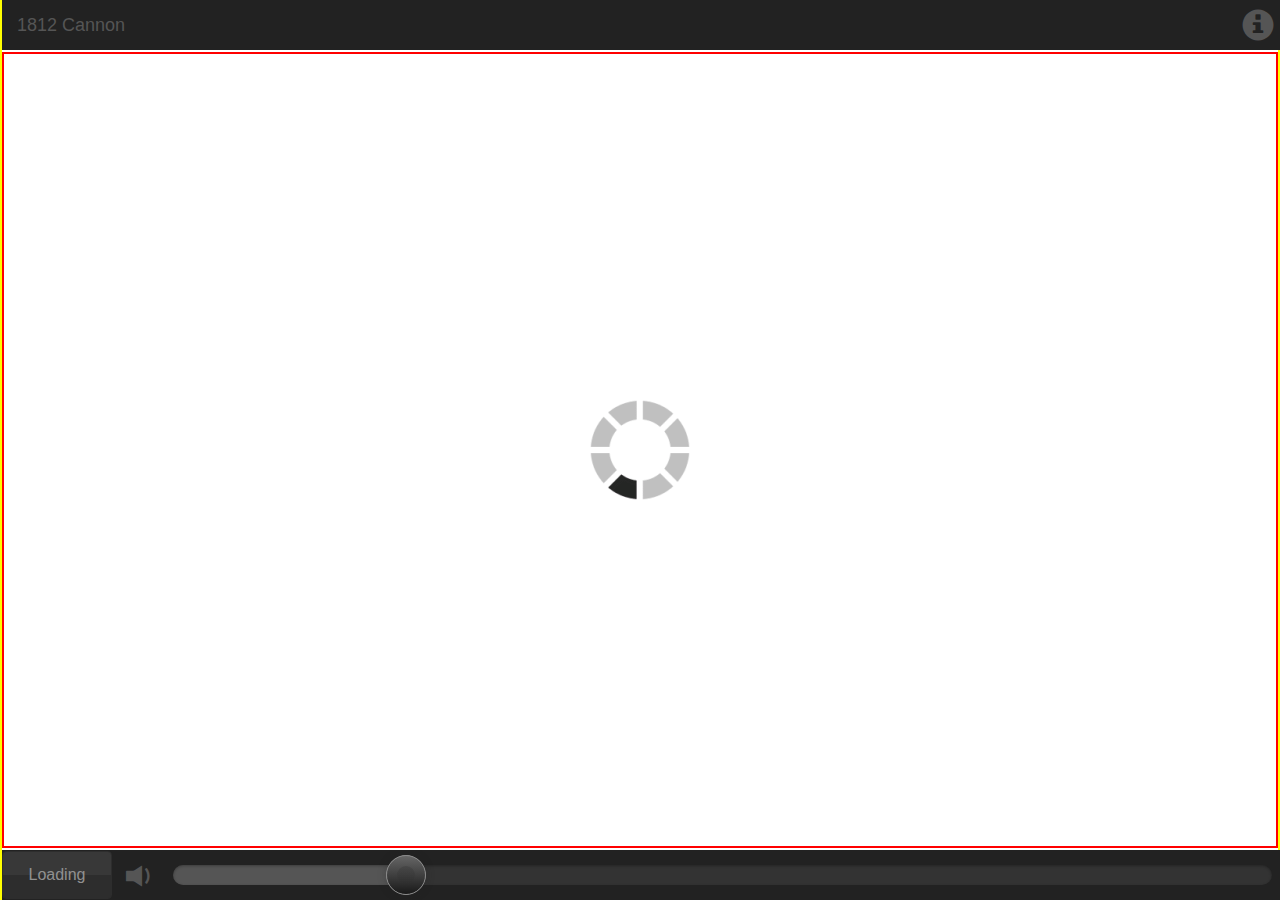
==== index_exp.html @ e212e679 "Add files via upload" ====
<!DOCTYPE html>
<html lang="en">
<head>
  <title>1813 Cannon</title>
  <meta charset="utf-8">
  <meta name="viewport" content="width=device-width, height=device-height, initial-scale=1">
  <link rel="stylesheet" href="css/bootstrap.min.css">
  <link rel="stylesheet" href="css/bootstrap-slider.min.css">
  <!--<link rel="stylesheet" href="css/transparent-button.css">-->
  <link rel="stylesheet" href="css/rangeslider.css">
  <script src="js/jquery.min.js"></script>
  <script src="js/bootstrap.min.js"></script>
  <script src="js/bootstrap-slider.min.js"></script>
  <script src="js/cannon-scripts.js"></script>
  <script src="js/cannon-hooks.js"></script>
  <script src="js/jquery.cookie.js"></script>
  <script src="js/rangeslider.min.js"></script>
  <script src="js/full-screen.min.js"></script>
  <style>
    /* Remove the navbar's default margin-bottom and rounded borders */
    .navbar {
      margin-bottom: 0;
      border-radius: 0;
    }

    /* Set black background color, white text and some padding */
    footer {
      background-color: #555;
      color: white;
      padding: 15px;
    }

    #button-mute-1 {
      color: gray;
    }

    .button-group-1 {
      font-size: 72px;
      vertical-align: middle;
    }

    #button-fire-1-outer {
      font-size: 48px;
    }

    .well-invisible {
      margin: 10px;
    }

    .footer {
      bottom: 100vh;
    }

    #content-1 {
      height: 100vh;
      height: calc(100vh - 100px);
    }

    #content-2 {
      height: 50px;
      background-color: rgb(34, 34, 34);
      color: white;
    }

    #content-2-1 {
      height: 50px;
      color: #555;
    }

    a.navbar-brand {
      color: #555;
    }

    #content-3 {

    }

    #content-4 {
      margin-top: 50px;
      background-color: rgb(34, 34, 34);
      color: white;
    }

    .container {
      width: 100vw;
    }

    #slider-volume .slider-selection {
    	background: #BABABA;
    }

    .col {
      margin-right: 0px;
    }

    .container-fluid {
      margin-right: 0px;
    }

    html {
      height: 100%;
      height: 100vh;
      /*overflow: hidden;*/
    }

    body {
      padding-top: 50px;
      padding-bottom: 50px;
      height:100%;
      border: 2px solid yellow;
      overflow: auto;
    }

    .toolbar {
      background-color: rgb(34, 34, 34);
      color: #555;
    }

    .toolbar-top {
      top: 0px;
      width: 100%;
      z-index: 500;
    }

    .toolbar-bottom {
      bottom: 0px;
      width: 100%;
      height: 50px;
      z-index: 500;
    }

    .content-pane {
      padding: 0px;
      border: 2px solid red;
      height: 100%;
      /*height: -webkit-calc(100vh - 150px);
      height: -moz-calc(100vh - 150px);
      height: calc(100vh - 150px);*/
      width: 100%;
    }

    .vertical-center {

      position: relative;
      border: 0px solid blue;

			top: 50%;
			-webkit-transform: translateY(-50%);
      -moz-transform: translateY(-50%);
			transform: translateY(-50%);*/

    }

    #button-fire {
      position: static;
      display: none;
    }

    #ajax-loader {
      position: static;
      height: 100px;
      width: 100px;
    }

    #slider-volume {
      display: inline;
      width: 100%;
    }

    #toolbar-bottom-left {
      float: left;
      width: auto;
      height: 100%;
    }

    #toolbar-bottom-left-inner {
      display: inherit;
      width: 100%;
      height: 100%;
      border: 0px solid yellow;
    }

    #span-main-settings {
      padding-top: 8px;
      padding-right: 8px;
    }

    #span-main-status {
      border-color: #333333;
      margin-left: 0px;
      margin-top: 1px;
      padding: 0px;
      width: 110px;
      height: 48px;
    }

    #icon-main-status {
      color: rgb(85, 85, 85);
      display: initial;
      position: inherit;
      left: 2px;
      font-size: 32px;
      color: red;
      float: left;
    }

    #text-main-status {
      font-size: 16px;
      color: rgb(85, 85, 85);
      display: inherit;
      position: relative;
    }

    #span-main-volume {
      width: auto;
      overflow: hidden;
      padding-left: 10px;
      padding-right: 10px;
    }

    #div-slider-volume {
      width: 100%;
      height: 50px;
      /*border: 2px solid yellow;*/
      padding-top: 12px;
      margin-top: 3px;
    }

    #div-slider-volume-inner {
      width: 100%;
      height: 100%;
      visibility: hidden; /* hide the input, so it won't be visible during loading */
      /*border: 2px solid purple;*/
    }

    .rangeslider--horizontal {
      background-color: #333;
    }

    .rangeslider__fill {
      background-color: #555;
    }

    .rangeslider__handle {
      border: 1px solid #888888;
      background-image: -webkit-linear-gradient(rgba(85, 85, 85, .9), rgba(0, 0, 0, .9));
      background-image: linear-gradient(rgba(85, 85, 85, .9), rgba(0, 0, 0, .9));
      -moz-box-shadow: 0 0 8px rgba(34, 34, 34, 0.3);
      -webkit-box-shadow: 0 0 8px rgba(0, 0, 0, 0.3);
      box-shadow: 0 0 8px rgba(34, 34, 34, 0.3);
    }

    .rangeslider--active .rangeslider__handle {
      border: 1px solid #888888;
      background-image: -webkit-linear-gradient(rgba(85, 85, 85, .9), rgba(0, 0, 0, .9));
      background-image: linear-gradient(rgba(85, 85, 85, .9), rgba(0, 0, 0, .9));
      -moz-box-shadow: 0 0 8px rgba(34, 34, 34, 0.3);
      -webkit-box-shadow: 0 0 8px rgba(0, 0, 0, 0.3);
      box-shadow: 0 0 8px rgba(34, 34, 34, 0.3);
    }

    .btn-transparent.gradient {
        background: -moz-linear-gradient(top,  #222222 50%, #111111 50%); /* FF3.6+ */
        background: -webkit-gradient(linear, left top, left bottom, color-stop(50%,#222222), color-stop(50%,#111111)); /* Chrome,Safari4+ */
        background: -webkit-linear-gradient(top, #222222 50%,#111111 50%); /* Chrome10+,Safari5.1+ */
        background: -o-linear-gradient(top,  #222222 50%,#111111 50%); /* Opera 11.10+ */
        background: -ms-linear-gradient(top,  #222222 50%,#111111 50%); /* IE10+ */
        background: linear-gradient(to bottom,  #222222 50%,#111111 50%); /* W3C */
        filter: progid:DXImageTransform.Microsoft.gradient( startColorstr='#222222', endColorstr='#111111',GradientType=0 ); /* IE6-9 */
    }
    .btn-transparent.gradient:hover, .btn-transparent.gradient:focus, .btn-transparent.gradient:active, .btn-transparent.gradient.active, .open > .dropdown-toggle.btn-transparent {
        background: -moz-linear-gradient(top,  #222222 50%, #111111 50%); /* FF3.6+ */
        background: -webkit-gradient(linear, left top, left bottom, color-stop(50%,#222222), color-stop(50%,#111111)); /* Chrome,Safari4+ */
        background: -webkit-linear-gradient(top, #222222 50%,#111111 50%); /* Chrome10+,Safari5.1+ */
        background: -o-linear-gradient(top,  #222222 50%,#111111 50%); /* Opera 11.10+ */
        background: -ms-linear-gradient(top,  #222222 50%,#111111 50%); /* IE10+ */
        background: linear-gradient(to bottom,  #222222 50%,#111111 50%); /* W3C */
        filter: progid:DXImageTransform.Microsoft.gradient( startColorstr='#222222', endColorstr='#111111',GradientType=0 ); /* IE6-9 */
    }
    .btn-transparent.gradient:active, .btn-transparent.gradient.active {
        background: -moz-linear-gradient(top,  #267c99 50%, #007299 50%); /* FF3.6+ */
        background: -webkit-gradient(linear, left top, left bottom, color-stop(50%,#267c99), color-stop(50%,#007299)); /* Chrome,Safari4+ */
        background: -webkit-linear-gradient(top,  #267c99 50%,#007299 50%); /* Chrome10+,Safari5.1+ */
        background: -o-linear-gradient(top,  #267c99 50%,#007299 50%); /* Opera 11.10+ */
        background: -ms-linear-gradient(top,  #267c99 50%,#007299 50%); /* IE10+ */
        background: linear-gradient(to bottom,  #267c99 50%,#007299 50%); /* W3C */
        filter: progid:DXImageTransform.Microsoft.gradient( startColorstr='#267c99', endColorstr='#007299',GradientType=0 ); /* IE6-9 */
    }
    .btn-transparent.gradient.disabled {
        background: -moz-linear-gradient(top,  #444444 50%, #333333 50%); /* FF3.6+ */
        background: -webkit-gradient(linear, left top, left bottom, color-stop(50%,#444444), color-stop(50%,#333333)); /* Chrome,Safari4+ */
        background: -webkit-linear-gradient(top,  #444444 50%,#333333 50%); /* Chrome10+,Safari5.1+ */
        background: -o-linear-gradient(top,  #444444 50%,#333333 50%); /* Opera 11.10+ */
        background: -ms-linear-gradient(top,  #444444 50%,#333333 50%); /* IE10+ */
        background: linear-gradient(to bottom,  #444444 50%,#333333 50%); /* W3C */
        filter: progid:DXImageTransform.Microsoft.gradient( startColorstr='#444444', endColorstr='#333333',GradientType=0 ); /* IE6-9 */
    }

  </style>

  <script>
    $(function() {

      // try to initialize a slider
      console.log("trying to initialize slider")

      $("#div-slider-volume-inner").rangeslider({
        polyfill: false,
        onSlide: volumeSliderCallbackOnSlide,
        onSlideEnd: volumeSliderCallbackOnSlideEnd
      });

      // debug info
      $("#debug-text").text(
        "html height: " + $("html").height() + " " +
        "content-pane height: " + $(".content-pane").height()
      )
    });
  </script>
</head>
<body>

<div id="content-0" class="affix toolbar toolbar-top">
  <div class="row">
    <div class="col-xs-8 text-left">
      <a id="main-anchor">
        <a class="navbar-brand" href="#">1812 Cannon</a>
      </a>
    </div>
    <div class="col-xs-4 text-right">
      <a href="#settings-anchor">
        <span id="span-main-settings" class="glyphicon glyphicon-info-sign" data-toggle="modal" data-target="#modal-info" style="vertical-align: middle; font-size: 32px; color: #555;"></span>
      </a>
    </div>
  </div>
</div>

<div id="content-0-1" class="affix toolbar toolbar-bottom">
  <div class="row">
    <div class="col-xs-12 text-left">
      <span id="toolbar-bottom-left">

          <span id="span-main-status" class="btn btn-default gradient btn-transparent">
              <span id="toolbar-bottom-left-inner">
                <span class="vertical-center" style="display: inherit; height: 100%; width: 100%;">
                  <span id="icon-main-status" class="glyphicon glyphicon-flash vertical-center"></span>
                  <span id="text-main-status" class="vertical-center" style="font-size: 16px; color: #555;">Active</span>
                </span>
              </span>
          </span>

          <span class="" style="border-color: #333333; margin-left: 5px; padding-left: 5px; padding-right: 5px;">
            <span id="icon-main-volume" class="glyphicon glyphicon-volume-off" style="vertical-align: middle; font-size: 32px; color: #555;"></span>
            <span style="font-size: 16px; color: #555;"></span>
          </span>

      </span>


      <div id="span-main-volume">
        <div id="div-slider-volume">
          <input id="div-slider-volume-inner"
              type="range"
              min="0"
              max="100"
          />
        </div>
      </div>

    </div>
  </div>
</div>

<!--  -->

<div class="content-pane">
    <div class="vertical-center text-center"><button id="button-fire" type="button" class="btn btn-danger" style="font-size: 48px;"><span class="glyphicon glyphicon-certificate button-group-1"></span><span> Fire!</span></button></div>
    <div class="vertical-center text-center"><img id="ajax-loader" alt="Loading..." src="img/ajax-loader-large.gif" /></div>
</div>

<!-- Modal -->
<div class="modal fade" id="modal-info" role="dialog">
  <div class="modal-dialog modal-lg">
    <div class="modal-content">
      <div class="modal-header">
        <button type="button" class="close" data-dismiss="modal">&times;</button>
        <h4 class="modal-title">1812 Cannon</h4>
      </div>
      <div class="modal-body">
        <p id="debug-text"></p>
        <p>Web application for use in the live performance of Tchaikovsky's <i>1812 Overture</i>.</p>
      </div>
      <div class="modal-footer">
        <button type="button" class="btn btn-default" data-dismiss="modal">Close</button>
      </div>
    </div>
  </div>
</div>

</body>
</html>
---- css/transparent-button.css ----
.btn-default.btn-inverse {
  color: #fff;
  background-color: #333;
  border-color: #fff;
}
.btn-default.btn-inverse:focus, .btn-default.btn-inverse.focus {
  color: #fff;
  background-color: #1a1a1a;
  border-color: #bfbfbf;
}
.btn-default.btn-inverse:hover {
  color: #fff;
  background-color: #1a1a1a;
  border-color: #e0e0e0;
}
.btn-default.btn-inverse:active, .btn-default.btn-inverse.active, .open > .btn-default.btn-inverse.dropdown-toggle {
  color: #fff;
  background-color: #1a1a1a;
  border-color: #e0e0e0;
}
.btn-default.btn-inverse:active:hover, .btn-default.btn-inverse:active:focus, .btn-default.btn-inverse:active.focus, .btn-default.btn-inverse.active:hover, .btn-default.btn-inverse.active:focus, .btn-default.btn-inverse.active.focus, .open > .btn-default.btn-inverse.dropdown-toggle:hover, .open > .btn-default.btn-inverse.dropdown-toggle:focus, .open > .btn-default.btn-inverse.dropdown-toggle.focus {
  color: #fff;
  background-color: #080808;
  border-color: #bfbfbf;
}
.btn-default.btn-inverse:active, .btn-default.btn-inverse.active, .open > .btn-default.btn-inverse.dropdown-toggle {
  background-image: none;
}
.btn-default.btn-inverse.disabled:hover, .btn-default.btn-inverse.disabled:focus, .btn-default.btn-inverse.disabled.focus, .btn-default.btn-inverse[disabled]:hover, .btn-default.btn-inverse[disabled]:focus, .btn-default.btn-inverse[disabled].focus, fieldset[disabled] .btn-default.btn-inverse:hover, fieldset[disabled] .btn-default.btn-inverse:focus, fieldset[disabled] .btn-default.btn-inverse.focus {
  background-color: #333;
  border-color: #fff;
}
.btn-default.btn-inverse .badge {
  color: #333;
  background-color: #fff;
}
.btn-default.btn-inverse:hover {
  color: #333;
  background-color: #fff;
  border-color: #ccc;
}
.btn-default.btn-inverse:hover:focus, .btn-default.btn-inverse:hover.focus {
  color: #333;
  background-color: #e6e6e6;
  border-color: #8c8c8c;
}
.btn-default.btn-inverse:hover:hover {
  color: #333;
  background-color: #e6e6e6;
  border-color: #adadad;
}
.btn-default.btn-inverse:hover:active, .btn-default.btn-inverse:hover.active, .open > .btn-default.btn-inverse:hover.dropdown-toggle {
  color: #333;
  background-color: #e6e6e6;
  border-color: #adadad;
}
.btn-default.btn-inverse:hover:active:hover, .btn-default.btn-inverse:hover:active:focus, .btn-default.btn-inverse:hover:active.focus, .btn-default.btn-inverse:hover.active:hover, .btn-default.btn-inverse:hover.active:focus, .btn-default.btn-inverse:hover.active.focus, .open > .btn-default.btn-inverse:hover.dropdown-toggle:hover, .open > .btn-default.btn-inverse:hover.dropdown-toggle:focus, .open > .btn-default.btn-inverse:hover.dropdown-toggle.focus {
  color: #333;
  background-color: #d4d4d4;
  border-color: #8c8c8c;
}
.btn-default.btn-inverse:hover:active, .btn-default.btn-inverse:hover.active, .open > .btn-default.btn-inverse:hover.dropdown-toggle {
  background-image: none;
}
.btn-default.btn-inverse:hover.disabled:hover, .btn-default.btn-inverse:hover.disabled:focus, .btn-default.btn-inverse:hover.disabled.focus, .btn-default.btn-inverse:hover[disabled]:hover, .btn-default.btn-inverse:hover[disabled]:focus, .btn-default.btn-inverse:hover[disabled].focus, fieldset[disabled] .btn-default.btn-inverse:hover:hover, fieldset[disabled] .btn-default.btn-inverse:hover:focus, fieldset[disabled] .btn-default.btn-inverse:hover.focus {
  background-color: #fff;
  border-color: #ccc;
}
.btn-default.btn-inverse:hover .badge {
  color: #fff;
  background-color: #333;
}
.btn-default.btn-transparent {
  color: #fff;
  background-color: transparent;
  border-color: #fff;
}
.btn-default.btn-transparent:focus, .btn-default.btn-transparent.focus {
  color: #fff;
  background-color: transparent;
  border-color: #bfbfbf;
}
.btn-default.btn-transparent:hover {
  color: #fff;
  background-color: transparent;
  border-color: #e0e0e0;
}
.btn-default.btn-transparent:active, .btn-default.btn-transparent.active, .open > .btn-default.btn-transparent.dropdown-toggle {
  color: #fff;
  background-color: transparent;
  border-color: #e0e0e0;
}
.btn-default.btn-transparent:active:hover, .btn-default.btn-transparent:active:focus, .btn-default.btn-transparent:active.focus, .btn-default.btn-transparent.active:hover, .btn-default.btn-transparent.active:focus, .btn-default.btn-transparent.active.focus, .open > .btn-default.btn-transparent.dropdown-toggle:hover, .open > .btn-default.btn-transparent.dropdown-toggle:focus, .open > .btn-default.btn-transparent.dropdown-toggle.focus {
  color: #fff;
  background-color: transparent;
  border-color: #bfbfbf;
}
.btn-default.btn-transparent:active, .btn-default.btn-transparent.active, .open > .btn-default.btn-transparent.dropdown-toggle {
  background-image: none;
}
.btn-default.btn-transparent.disabled:hover, .btn-default.btn-transparent.disabled:focus, .btn-default.btn-transparent.disabled.focus, .btn-default.btn-transparent[disabled]:hover, .btn-default.btn-transparent[disabled]:focus, .btn-default.btn-transparent[disabled].focus, fieldset[disabled] .btn-default.btn-transparent:hover, fieldset[disabled] .btn-default.btn-transparent:focus, fieldset[disabled] .btn-default.btn-transparent.focus {
  background-color: transparent;
  border-color: #fff;
}
.btn-default.btn-transparent .badge {
  color: transparent;
  background-color: #fff;
}
.btn-default.btn-transparent:hover {
  color: #fff;
  background-color: #bfbfbf;
  border-color: #fff;
}
.btn-default.btn-transparent:hover:focus, .btn-default.btn-transparent:hover.focus {
  color: #fff;
  background-color: #a6a6a6;
  border-color: #bfbfbf;
}
.btn-default.btn-transparent:hover:hover {
  color: #fff;
  background-color: #a6a6a6;
  border-color: #e0e0e0;
}
.btn-default.btn-transparent:hover:active, .btn-default.btn-transparent:hover.active, .open > .btn-default.btn-transparent:hover.dropdown-toggle {
  color: #fff;
  background-color: #a6a6a6;
  border-color: #e0e0e0;
}
.btn-default.btn-transparent:hover:active:hover, .btn-default.btn-transparent:hover:active:focus, .btn-default.btn-transparent:hover:active.focus, .btn-default.btn-transparent:hover.active:hover, .btn-default.btn-transparent:hover.active:focus, .btn-default.btn-transparent:hover.active.focus, .open > .btn-default.btn-transparent:hover.dropdown-toggle:hover, .open > .btn-default.btn-transparent:hover.dropdown-toggle:focus, .open > .btn-default.btn-transparent:hover.dropdown-toggle.focus {
  color: #fff;
  background-color: #949494;
  border-color: #bfbfbf;
}
.btn-default.btn-transparent:hover:active, .btn-default.btn-transparent:hover.active, .open > .btn-default.btn-transparent:hover.dropdown-toggle {
  background-image: none;
}
.btn-default.btn-transparent:hover.disabled:hover, .btn-default.btn-transparent:hover.disabled:focus, .btn-default.btn-transparent:hover.disabled.focus, .btn-default.btn-transparent:hover[disabled]:hover, .btn-default.btn-transparent:hover[disabled]:focus, .btn-default.btn-transparent:hover[disabled].focus, fieldset[disabled] .btn-default.btn-transparent:hover:hover, fieldset[disabled] .btn-default.btn-transparent:hover:focus, fieldset[disabled] .btn-default.btn-transparent:hover.focus {
  background-color: #bfbfbf;
  border-color: #fff;
}
.btn-default.btn-transparent:hover .badge {
  color: #bfbfbf;
  background-color: #fff;
}

.btn-primary.btn-inverse {
  color: #337ab7;
  background-color: #fff;
  border-color: #337ab7;
}
.btn-primary.btn-inverse:focus, .btn-primary.btn-inverse.focus {
  color: #337ab7;
  background-color: #e6e6e6;
  border-color: #183854;
}
.btn-primary.btn-inverse:hover {
  color: #337ab7;
  background-color: #e6e6e6;
  border-color: #265a88;
}
.btn-primary.btn-inverse:active, .btn-primary.btn-inverse.active, .open > .btn-primary.btn-inverse.dropdown-toggle {
  color: #337ab7;
  background-color: #e6e6e6;
  border-color: #265a88;
}
.btn-primary.btn-inverse:active:hover, .btn-primary.btn-inverse:active:focus, .btn-primary.btn-inverse:active.focus, .btn-primary.btn-inverse.active:hover, .btn-primary.btn-inverse.active:focus, .btn-primary.btn-inverse.active.focus, .open > .btn-primary.btn-inverse.dropdown-toggle:hover, .open > .btn-primary.btn-inverse.dropdown-toggle:focus, .open > .btn-primary.btn-inverse.dropdown-toggle.focus {
  color: #337ab7;
  background-color: #d4d4d4;
  border-color: #183854;
}
.btn-primary.btn-inverse:active, .btn-primary.btn-inverse.active, .open > .btn-primary.btn-inverse.dropdown-toggle {
  background-image: none;
}
.btn-primary.btn-inverse.disabled:hover, .btn-primary.btn-inverse.disabled:focus, .btn-primary.btn-inverse.disabled.focus, .btn-primary.btn-inverse[disabled]:hover, .btn-primary.btn-inverse[disabled]:focus, .btn-primary.btn-inverse[disabled].focus, fieldset[disabled] .btn-primary.btn-inverse:hover, fieldset[disabled] .btn-primary.btn-inverse:focus, fieldset[disabled] .btn-primary.btn-inverse.focus {
  background-color: #fff;
  border-color: #337ab7;
}
.btn-primary.btn-inverse .badge {
  color: #fff;
  background-color: #337ab7;
}
.btn-primary.btn-inverse:hover {
  color: #fff;
  background-color: #337ab7;
  border-color: #2e6da4;
}
.btn-primary.btn-inverse:hover:focus, .btn-primary.btn-inverse:hover.focus {
  color: #fff;
  background-color: #286090;
  border-color: #122b40;
}
.btn-primary.btn-inverse:hover:hover {
  color: #fff;
  background-color: #286090;
  border-color: #204d74;
}
.btn-primary.btn-inverse:hover:active, .btn-primary.btn-inverse:hover.active, .open > .btn-primary.btn-inverse:hover.dropdown-toggle {
  color: #fff;
  background-color: #286090;
  border-color: #204d74;
}
.btn-primary.btn-inverse:hover:active:hover, .btn-primary.btn-inverse:hover:active:focus, .btn-primary.btn-inverse:hover:active.focus, .btn-primary.btn-inverse:hover.active:hover, .btn-primary.btn-inverse:hover.active:focus, .btn-primary.btn-inverse:hover.active.focus, .open > .btn-primary.btn-inverse:hover.dropdown-toggle:hover, .open > .btn-primary.btn-inverse:hover.dropdown-toggle:focus, .open > .btn-primary.btn-inverse:hover.dropdown-toggle.focus {
  color: #fff;
  background-color: #204d74;
  border-color: #122b40;
}
.btn-primary.btn-inverse:hover:active, .btn-primary.btn-inverse:hover.active, .open > .btn-primary.btn-inverse:hover.dropdown-toggle {
  background-image: none;
}
.btn-primary.btn-inverse:hover.disabled:hover, .btn-primary.btn-inverse:hover.disabled:focus, .btn-primary.btn-inverse:hover.disabled.focus, .btn-primary.btn-inverse:hover[disabled]:hover, .btn-primary.btn-inverse:hover[disabled]:focus, .btn-primary.btn-inverse:hover[disabled].focus, fieldset[disabled] .btn-primary.btn-inverse:hover:hover, fieldset[disabled] .btn-primary.btn-inverse:hover:focus, fieldset[disabled] .btn-primary.btn-inverse:hover.focus {
  background-color: #337ab7;
  border-color: #2e6da4;
}
.btn-primary.btn-inverse:hover .badge {
  color: #337ab7;
  background-color: #fff;
}
.btn-primary.btn-transparent {
  color: #337ab7;
  background-color: transparent;
  border-color: #337ab7;
}
.btn-primary.btn-transparent:focus, .btn-primary.btn-transparent.focus {
  color: #337ab7;
  background-color: transparent;
  border-color: #183854;
}
.btn-primary.btn-transparent:hover {
  color: #337ab7;
  background-color: transparent;
  border-color: #265a88;
}
.btn-primary.btn-transparent:active, .btn-primary.btn-transparent.active, .open > .btn-primary.btn-transparent.dropdown-toggle {
  color: #337ab7;
  background-color: transparent;
  border-color: #265a88;
}
.btn-primary.btn-transparent:active:hover, .btn-primary.btn-transparent:active:focus, .btn-primary.btn-transparent:active.focus, .btn-primary.btn-transparent.active:hover, .btn-primary.btn-transparent.active:focus, .btn-primary.btn-transparent.active.focus, .open > .btn-primary.btn-transparent.dropdown-toggle:hover, .open > .btn-primary.btn-transparent.dropdown-toggle:focus, .open > .btn-primary.btn-transparent.dropdown-toggle.focus {
  color: #337ab7;
  background-color: transparent;
  border-color: #183854;
}
.btn-primary.btn-transparent:active, .btn-primary.btn-transparent.active, .open > .btn-primary.btn-transparent.dropdown-toggle {
  background-image: none;
}
.btn-primary.btn-transparent.disabled:hover, .btn-primary.btn-transparent.disabled:focus, .btn-primary.btn-transparent.disabled.focus, .btn-primary.btn-transparent[disabled]:hover, .btn-primary.btn-transparent[disabled]:focus, .btn-primary.btn-transparent[disabled].focus, fieldset[disabled] .btn-primary.btn-transparent:hover, fieldset[disabled] .btn-primary.btn-transparent:focus, fieldset[disabled] .btn-primary.btn-transparent.focus {
  background-color: transparent;
  border-color: #337ab7;
}
.btn-primary.btn-transparent .badge {
  color: transparent;
  background-color: #337ab7;
}
.btn-primary.btn-transparent:hover {
  color: #337ab7;
  background-color: #183854;
  border-color: #337ab7;
}
.btn-primary.btn-transparent:hover:focus, .btn-primary.btn-transparent:hover.focus {
  color: #337ab7;
  background-color: #0c1d2c;
  border-color: #183854;
}
.btn-primary.btn-transparent:hover:hover {
  color: #337ab7;
  background-color: #0c1d2c;
  border-color: #265a88;
}
.btn-primary.btn-transparent:hover:active, .btn-primary.btn-transparent:hover.active, .open > .btn-primary.btn-transparent:hover.dropdown-toggle {
  color: #337ab7;
  background-color: #0c1d2c;
  border-color: #265a88;
}
.btn-primary.btn-transparent:hover:active:hover, .btn-primary.btn-transparent:hover:active:focus, .btn-primary.btn-transparent:hover:active.focus, .btn-primary.btn-transparent:hover.active:hover, .btn-primary.btn-transparent:hover.active:focus, .btn-primary.btn-transparent:hover.active.focus, .open > .btn-primary.btn-transparent:hover.dropdown-toggle:hover, .open > .btn-primary.btn-transparent:hover.dropdown-toggle:focus, .open > .btn-primary.btn-transparent:hover.dropdown-toggle.focus {
  color: #337ab7;
  background-color: #050b10;
  border-color: #183854;
}
.btn-primary.btn-transparent:hover:active, .btn-primary.btn-transparent:hover.active, .open > .btn-primary.btn-transparent:hover.dropdown-toggle {
  background-image: none;
}
.btn-primary.btn-transparent:hover.disabled:hover, .btn-primary.btn-transparent:hover.disabled:focus, .btn-primary.btn-transparent:hover.disabled.focus, .btn-primary.btn-transparent:hover[disabled]:hover, .btn-primary.btn-transparent:hover[disabled]:focus, .btn-primary.btn-transparent:hover[disabled].focus, fieldset[disabled] .btn-primary.btn-transparent:hover:hover, fieldset[disabled] .btn-primary.btn-transparent:hover:focus, fieldset[disabled] .btn-primary.btn-transparent:hover.focus {
  background-color: #183854;
  border-color: #337ab7;
}
.btn-primary.btn-transparent:hover .badge {
  color: #183854;
  background-color: #337ab7;
}

.btn-success.btn-inverse {
  color: #5cb85c;
  background-color: #fff;
  border-color: #5cb85c;
}
.btn-success.btn-inverse:focus, .btn-success.btn-inverse.focus {
  color: #5cb85c;
  background-color: #e6e6e6;
  border-color: #2d672d;
}
.btn-success.btn-inverse:hover {
  color: #5cb85c;
  background-color: #e6e6e6;
  border-color: #419641;
}
.btn-success.btn-inverse:active, .btn-success.btn-inverse.active, .open > .btn-success.btn-inverse.dropdown-toggle {
  color: #5cb85c;
  background-color: #e6e6e6;
  border-color: #419641;
}
.btn-success.btn-inverse:active:hover, .btn-success.btn-inverse:active:focus, .btn-success.btn-inverse:active.focus, .btn-success.btn-inverse.active:hover, .btn-success.btn-inverse.active:focus, .btn-success.btn-inverse.active.focus, .open > .btn-success.btn-inverse.dropdown-toggle:hover, .open > .btn-success.btn-inverse.dropdown-toggle:focus, .open > .btn-success.btn-inverse.dropdown-toggle.focus {
  color: #5cb85c;
  background-color: #d4d4d4;
  border-color: #2d672d;
}
.btn-success.btn-inverse:active, .btn-success.btn-inverse.active, .open > .btn-success.btn-inverse.dropdown-toggle {
  background-image: none;
}
.btn-success.btn-inverse.disabled:hover, .btn-success.btn-inverse.disabled:focus, .btn-success.btn-inverse.disabled.focus, .btn-success.btn-inverse[disabled]:hover, .btn-success.btn-inverse[disabled]:focus, .btn-success.btn-inverse[disabled].focus, fieldset[disabled] .btn-success.btn-inverse:hover, fieldset[disabled] .btn-success.btn-inverse:focus, fieldset[disabled] .btn-success.btn-inverse.focus {
  background-color: #fff;
  border-color: #5cb85c;
}
.btn-success.btn-inverse .badge {
  color: #fff;
  background-color: #5cb85c;
}
.btn-success.btn-inverse:hover {
  color: #fff;
  background-color: #5cb85c;
  border-color: #4cae4c;
}
.btn-success.btn-inverse:hover:focus, .btn-success.btn-inverse:hover.focus {
  color: #fff;
  background-color: #449d44;
  border-color: #255625;
}
.btn-success.btn-inverse:hover:hover {
  color: #fff;
  background-color: #449d44;
  border-color: #398439;
}
.btn-success.btn-inverse:hover:active, .btn-success.btn-inverse:hover.active, .open > .btn-success.btn-inverse:hover.dropdown-toggle {
  color: #fff;
  background-color: #449d44;
  border-color: #398439;
}
.btn-success.btn-inverse:hover:active:hover, .btn-success.btn-inverse:hover:active:focus, .btn-success.btn-inverse:hover:active.focus, .btn-success.btn-inverse:hover.active:hover, .btn-success.btn-inverse:hover.active:focus, .btn-success.btn-inverse:hover.active.focus, .open > .btn-success.btn-inverse:hover.dropdown-toggle:hover, .open > .btn-success.btn-inverse:hover.dropdown-toggle:focus, .open > .btn-success.btn-inverse:hover.dropdown-toggle.focus {
  color: #fff;
  background-color: #398439;
  border-color: #255625;
}
.btn-success.btn-inverse:hover:active, .btn-success.btn-inverse:hover.active, .open > .btn-success.btn-inverse:hover.dropdown-toggle {
  background-image: none;
}
.btn-success.btn-inverse:hover.disabled:hover, .btn-success.btn-inverse:hover.disabled:focus, .btn-success.btn-inverse:hover.disabled.focus, .btn-success.btn-inverse:hover[disabled]:hover, .btn-success.btn-inverse:hover[disabled]:focus, .btn-success.btn-inverse:hover[disabled].focus, fieldset[disabled] .btn-success.btn-inverse:hover:hover, fieldset[disabled] .btn-success.btn-inverse:hover:focus, fieldset[disabled] .btn-success.btn-inverse:hover.focus {
  background-color: #5cb85c;
  border-color: #4cae4c;
}
.btn-success.btn-inverse:hover .badge {
  color: #5cb85c;
  background-color: #fff;
}
.btn-success.btn-transparent {
  color: #5cb85c;
  background-color: transparent;
  border-color: #5cb85c;
}
.btn-success.btn-transparent:focus, .btn-success.btn-transparent.focus {
  color: #5cb85c;
  background-color: transparent;
  border-color: #2d672d;
}
.btn-success.btn-transparent:hover {
  color: #5cb85c;
  background-color: transparent;
  border-color: #419641;
}
.btn-success.btn-transparent:active, .btn-success.btn-transparent.active, .open > .btn-success.btn-transparent.dropdown-toggle {
  color: #5cb85c;
  background-color: transparent;
  border-color: #419641;
}
.btn-success.btn-transparent:active:hover, .btn-success.btn-transparent:active:focus, .btn-success.btn-transparent:active.focus, .btn-success.btn-transparent.active:hover, .btn-success.btn-transparent.active:focus, .btn-success.btn-transparent.active.focus, .open > .btn-success.btn-transparent.dropdown-toggle:hover, .open > .btn-success.btn-transparent.dropdown-toggle:focus, .open > .btn-success.btn-transparent.dropdown-toggle.focus {
  color: #5cb85c;
  background-color: transparent;
  border-color: #2d672d;
}
.btn-success.btn-transparent:active, .btn-success.btn-transparent.active, .open > .btn-success.btn-transparent.dropdown-toggle {
  background-image: none;
}
.btn-success.btn-transparent.disabled:hover, .btn-success.btn-transparent.disabled:focus, .btn-success.btn-transparent.disabled.focus, .btn-success.btn-transparent[disabled]:hover, .btn-success.btn-transparent[disabled]:focus, .btn-success.btn-transparent[disabled].focus, fieldset[disabled] .btn-success.btn-transparent:hover, fieldset[disabled] .btn-success.btn-transparent:focus, fieldset[disabled] .btn-success.btn-transparent.focus {
  background-color: transparent;
  border-color: #5cb85c;
}
.btn-success.btn-transparent .badge {
  color: transparent;
  background-color: #5cb85c;
}
.btn-success.btn-transparent:hover {
  color: #5cb85c;
  background-color: #2d672d;
  border-color: #5cb85c;
}
.btn-success.btn-transparent:hover:focus, .btn-success.btn-transparent:hover.focus {
  color: #5cb85c;
  background-color: #1e441e;
  border-color: #2d672d;
}
.btn-success.btn-transparent:hover:hover {
  color: #5cb85c;
  background-color: #1e441e;
  border-color: #419641;
}
.btn-success.btn-transparent:hover:active, .btn-success.btn-transparent:hover.active, .open > .btn-success.btn-transparent:hover.dropdown-toggle {
  color: #5cb85c;
  background-color: #1e441e;
  border-color: #419641;
}
.btn-success.btn-transparent:hover:active:hover, .btn-success.btn-transparent:hover:active:focus, .btn-success.btn-transparent:hover:active.focus, .btn-success.btn-transparent:hover.active:hover, .btn-success.btn-transparent:hover.active:focus, .btn-success.btn-transparent:hover.active.focus, .open > .btn-success.btn-transparent:hover.dropdown-toggle:hover, .open > .btn-success.btn-transparent:hover.dropdown-toggle:focus, .open > .btn-success.btn-transparent:hover.dropdown-toggle.focus {
  color: #5cb85c;
  background-color: #132b13;
  border-color: #2d672d;
}
.btn-success.btn-transparent:hover:active, .btn-success.btn-transparent:hover.active, .open > .btn-success.btn-transparent:hover.dropdown-toggle {
  background-image: none;
}
.btn-success.btn-transparent:hover.disabled:hover, .btn-success.btn-transparent:hover.disabled:focus, .btn-success.btn-transparent:hover.disabled.focus, .btn-success.btn-transparent:hover[disabled]:hover, .btn-success.btn-transparent:hover[disabled]:focus, .btn-success.btn-transparent:hover[disabled].focus, fieldset[disabled] .btn-success.btn-transparent:hover:hover, fieldset[disabled] .btn-success.btn-transparent:hover:focus, fieldset[disabled] .btn-success.btn-transparent:hover.focus {
  background-color: #2d672d;
  border-color: #5cb85c;
}
.btn-success.btn-transparent:hover .badge {
  color: #2d672d;
  background-color: #5cb85c;
}

.btn-info.btn-inverse {
  color: #5bc0de;
  background-color: #fff;
  border-color: #5bc0de;
}
.btn-info.btn-inverse:focus, .btn-info.btn-inverse.focus {
  color: #5bc0de;
  background-color: #e6e6e6;
  border-color: #1f7e9a;
}
.btn-info.btn-inverse:hover {
  color: #5bc0de;
  background-color: #e6e6e6;
  border-color: #2aabd2;
}
.btn-info.btn-inverse:active, .btn-info.btn-inverse.active, .open > .btn-info.btn-inverse.dropdown-toggle {
  color: #5bc0de;
  background-color: #e6e6e6;
  border-color: #2aabd2;
}
.btn-info.btn-inverse:active:hover, .btn-info.btn-inverse:active:focus, .btn-info.btn-inverse:active.focus, .btn-info.btn-inverse.active:hover, .btn-info.btn-inverse.active:focus, .btn-info.btn-inverse.active.focus, .open > .btn-info.btn-inverse.dropdown-toggle:hover, .open > .btn-info.btn-inverse.dropdown-toggle:focus, .open > .btn-info.btn-inverse.dropdown-toggle.focus {
  color: #5bc0de;
  background-color: #d4d4d4;
  border-color: #1f7e9a;
}
.btn-info.btn-inverse:active, .btn-info.btn-inverse.active, .open > .btn-info.btn-inverse.dropdown-toggle {
  background-image: none;
}
.btn-info.btn-inverse.disabled:hover, .btn-info.btn-inverse.disabled:focus, .btn-info.btn-inverse.disabled.focus, .btn-info.btn-inverse[disabled]:hover, .btn-info.btn-inverse[disabled]:focus, .btn-info.btn-inverse[disabled].focus, fieldset[disabled] .btn-info.btn-inverse:hover, fieldset[disabled] .btn-info.btn-inverse:focus, fieldset[disabled] .btn-info.btn-inverse.focus {
  background-color: #fff;
  border-color: #5bc0de;
}
.btn-info.btn-inverse .badge {
  color: #fff;
  background-color: #5bc0de;
}
.btn-info.btn-inverse:hover {
  color: #fff;
  background-color: #5bc0de;
  border-color: #46b8da;
}
.btn-info.btn-inverse:hover:focus, .btn-info.btn-inverse:hover.focus {
  color: #fff;
  background-color: #31b0d5;
  border-color: #1b6d85;
}
.btn-info.btn-inverse:hover:hover {
  color: #fff;
  background-color: #31b0d5;
  border-color: #269abc;
}
.btn-info.btn-inverse:hover:active, .btn-info.btn-inverse:hover.active, .open > .btn-info.btn-inverse:hover.dropdown-toggle {
  color: #fff;
  background-color: #31b0d5;
  border-color: #269abc;
}
.btn-info.btn-inverse:hover:active:hover, .btn-info.btn-inverse:hover:active:focus, .btn-info.btn-inverse:hover:active.focus, .btn-info.btn-inverse:hover.active:hover, .btn-info.btn-inverse:hover.active:focus, .btn-info.btn-inverse:hover.active.focus, .open > .btn-info.btn-inverse:hover.dropdown-toggle:hover, .open > .btn-info.btn-inverse:hover.dropdown-toggle:focus, .open > .btn-info.btn-inverse:hover.dropdown-toggle.focus {
  color: #fff;
  background-color: #269abc;
  border-color: #1b6d85;
}
.btn-info.btn-inverse:hover:active, .btn-info.btn-inverse:hover.active, .open > .btn-info.btn-inverse:hover.dropdown-toggle {
  background-image: none;
}
.btn-info.btn-inverse:hover.disabled:hover, .btn-info.btn-inverse:hover.disabled:focus, .btn-info.btn-inverse:hover.disabled.focus, .btn-info.btn-inverse:hover[disabled]:hover, .btn-info.btn-inverse:hover[disabled]:focus, .btn-info.btn-inverse:hover[disabled].focus, fieldset[disabled] .btn-info.btn-inverse:hover:hover, fieldset[disabled] .btn-info.btn-inverse:hover:focus, fieldset[disabled] .btn-info.btn-inverse:hover.focus {
  background-color: #5bc0de;
  border-color: #46b8da;
}
.btn-info.btn-inverse:hover .badge {
  color: #5bc0de;
  background-color: #fff;
}
.btn-info.btn-transparent {
  color: #5bc0de;
  background-color: transparent;
  border-color: #5bc0de;
}
.btn-info.btn-transparent:focus, .btn-info.btn-transparent.focus {
  color: #5bc0de;
  background-color: transparent;
  border-color: #1f7e9a;
}
.btn-info.btn-transparent:hover {
  color: #5bc0de;
  background-color: transparent;
  border-color: #2aabd2;
}
.btn-info.btn-transparent:active, .btn-info.btn-transparent.active, .open > .btn-info.btn-transparent.dropdown-toggle {
  color: #5bc0de;
  background-color: transparent;
  border-color: #2aabd2;
}
.btn-info.btn-transparent:active:hover, .btn-info.btn-transparent:active:focus, .btn-info.btn-transparent:active.focus, .btn-info.btn-transparent.active:hover, .btn-info.btn-transparent.active:focus, .btn-info.btn-transparent.active.focus, .open > .btn-info.btn-transparent.dropdown-toggle:hover, .open > .btn-info.btn-transparent.dropdown-toggle:focus, .open > .btn-info.btn-transparent.dropdown-toggle.focus {
  color: #5bc0de;
  background-color: transparent;
  border-color: #1f7e9a;
}
.btn-info.btn-transparent:active, .btn-info.btn-transparent.active, .open > .btn-info.btn-transparent.dropdown-toggle {
  background-image: none;
}
.btn-info.btn-transparent.disabled:hover, .btn-info.btn-transparent.disabled:focus, .btn-info.btn-transparent.disabled.focus, .btn-info.btn-transparent[disabled]:hover, .btn-info.btn-transparent[disabled]:focus, .btn-info.btn-transparent[disabled].focus, fieldset[disabled] .btn-info.btn-transparent:hover, fieldset[disabled] .btn-info.btn-transparent:focus, fieldset[disabled] .btn-info.btn-transparent.focus {
  background-color: transparent;
  border-color: #5bc0de;
}
.btn-info.btn-transparent .badge {
  color: transparent;
  background-color: #5bc0de;
}
.btn-info.btn-transparent:hover {
  color: #5bc0de;
  background-color: #1f7e9a;
  border-color: #5bc0de;
}
.btn-info.btn-transparent:hover:focus, .btn-info.btn-transparent:hover.focus {
  color: #5bc0de;
  background-color: #175b70;
  border-color: #1f7e9a;
}
.btn-info.btn-transparent:hover:hover {
  color: #5bc0de;
  background-color: #175b70;
  border-color: #2aabd2;
}
.btn-info.btn-transparent:hover:active, .btn-info.btn-transparent:hover.active, .open > .btn-info.btn-transparent:hover.dropdown-toggle {
  color: #5bc0de;
  background-color: #175b70;
  border-color: #2aabd2;
}
.btn-info.btn-transparent:hover:active:hover, .btn-info.btn-transparent:hover:active:focus, .btn-info.btn-transparent:hover:active.focus, .btn-info.btn-transparent:hover.active:hover, .btn-info.btn-transparent:hover.active:focus, .btn-info.btn-transparent:hover.active.focus, .open > .btn-info.btn-transparent:hover.dropdown-toggle:hover, .open > .btn-info.btn-transparent:hover.dropdown-toggle:focus, .open > .btn-info.btn-transparent:hover.dropdown-toggle.focus {
  color: #5bc0de;
  background-color: #114352;
  border-color: #1f7e9a;
}
.btn-info.btn-transparent:hover:active, .btn-info.btn-transparent:hover.active, .open > .btn-info.btn-transparent:hover.dropdown-toggle {
  background-image: none;
}
.btn-info.btn-transparent:hover.disabled:hover, .btn-info.btn-transparent:hover.disabled:focus, .btn-info.btn-transparent:hover.disabled.focus, .btn-info.btn-transparent:hover[disabled]:hover, .btn-info.btn-transparent:hover[disabled]:focus, .btn-info.btn-transparent:hover[disabled].focus, fieldset[disabled] .btn-info.btn-transparent:hover:hover, fieldset[disabled] .btn-info.btn-transparent:hover:focus, fieldset[disabled] .btn-info.btn-transparent:hover.focus {
  background-color: #1f7e9a;
  border-color: #5bc0de;
}
.btn-info.btn-transparent:hover .badge {
  color: #1f7e9a;
  background-color: #5bc0de;
}

.btn-warning.btn-inverse {
  color: #f0ad4e;
  background-color: #fff;
  border-color: #f0ad4e;
}
.btn-warning.btn-inverse:focus, .btn-warning.btn-inverse.focus {
  color: #f0ad4e;
  background-color: #e6e6e6;
  border-color: #b06d0f;
}
.btn-warning.btn-inverse:hover {
  color: #f0ad4e;
  background-color: #e6e6e6;
  border-color: #eb9316;
}
.btn-warning.btn-inverse:active, .btn-warning.btn-inverse.active, .open > .btn-warning.btn-inverse.dropdown-toggle {
  color: #f0ad4e;
  background-color: #e6e6e6;
  border-color: #eb9316;
}
.btn-warning.btn-inverse:active:hover, .btn-warning.btn-inverse:active:focus, .btn-warning.btn-inverse:active.focus, .btn-warning.btn-inverse.active:hover, .btn-warning.btn-inverse.active:focus, .btn-warning.btn-inverse.active.focus, .open > .btn-warning.btn-inverse.dropdown-toggle:hover, .open > .btn-warning.btn-inverse.dropdown-toggle:focus, .open > .btn-warning.btn-inverse.dropdown-toggle.focus {
  color: #f0ad4e;
  background-color: #d4d4d4;
  border-color: #b06d0f;
}
.btn-warning.btn-inverse:active, .btn-warning.btn-inverse.active, .open > .btn-warning.btn-inverse.dropdown-toggle {
  background-image: none;
}
.btn-warning.btn-inverse.disabled:hover, .btn-warning.btn-inverse.disabled:focus, .btn-warning.btn-inverse.disabled.focus, .btn-warning.btn-inverse[disabled]:hover, .btn-warning.btn-inverse[disabled]:focus, .btn-warning.btn-inverse[disabled].focus, fieldset[disabled] .btn-warning.btn-inverse:hover, fieldset[disabled] .btn-warning.btn-inverse:focus, fieldset[disabled] .btn-warning.btn-inverse.focus {
  background-color: #fff;
  border-color: #f0ad4e;
}
.btn-warning.btn-inverse .badge {
  color: #fff;
  background-color: #f0ad4e;
}
.btn-warning.btn-inverse:hover {
  color: #fff;
  background-color: #f0ad4e;
  border-color: #eea236;
}
.btn-warning.btn-inverse:hover:focus, .btn-warning.btn-inverse:hover.focus {
  color: #fff;
  background-color: #ec971f;
  border-color: #985f0d;
}
.btn-warning.btn-inverse:hover:hover {
  color: #fff;
  background-color: #ec971f;
  border-color: #d58512;
}
.btn-warning.btn-inverse:hover:active, .btn-warning.btn-inverse:hover.active, .open > .btn-warning.btn-inverse:hover.dropdown-toggle {
  color: #fff;
  background-color: #ec971f;
  border-color: #d58512;
}
.btn-warning.btn-inverse:hover:active:hover, .btn-warning.btn-inverse:hover:active:focus, .btn-warning.btn-inverse:hover:active.focus, .btn-warning.btn-inverse:hover.active:hover, .btn-warning.btn-inverse:hover.active:focus, .btn-warning.btn-inverse:hover.active.focus, .open > .btn-warning.btn-inverse:hover.dropdown-toggle:hover, .open > .btn-warning.btn-inverse:hover.dropdown-toggle:focus, .open > .btn-warning.btn-inverse:hover.dropdown-toggle.focus {
  color: #fff;
  background-color: #d58512;
  border-color: #985f0d;
}
.btn-warning.btn-inverse:hover:active, .btn-warning.btn-inverse:hover.active, .open > .btn-warning.btn-inverse:hover.dropdown-toggle {
  background-image: none;
}
.btn-warning.btn-inverse:hover.disabled:hover, .btn-warning.btn-inverse:hover.disabled:focus, .btn-warning.btn-inverse:hover.disabled.focus, .btn-warning.btn-inverse:hover[disabled]:hover, .btn-warning.btn-inverse:hover[disabled]:focus, .btn-warning.btn-inverse:hover[disabled].focus, fieldset[disabled] .btn-warning.btn-inverse:hover:hover, fieldset[disabled] .btn-warning.btn-inverse:hover:focus, fieldset[disabled] .btn-warning.btn-inverse:hover.focus {
  background-color: #f0ad4e;
  border-color: #eea236;
}
.btn-warning.btn-inverse:hover .badge {
  color: #f0ad4e;
  background-color: #fff;
}
.btn-warning.btn-transparent {
  color: #f0ad4e;
  background-color: transparent;
  border-color: #f0ad4e;
}
.btn-warning.btn-transparent:focus, .btn-warning.btn-transparent.focus {
  color: #f0ad4e;
  background-color: transparent;
  border-color: #b06d0f;
}
.btn-warning.btn-transparent:hover {
  color: #f0ad4e;
  background-color: transparent;
  border-color: #eb9316;
}
.btn-warning.btn-transparent:active, .btn-warning.btn-transparent.active, .open > .btn-warning.btn-transparent.dropdown-toggle {
  color: #f0ad4e;
  background-color: transparent;
  border-color: #eb9316;
}
.btn-warning.btn-transparent:active:hover, .btn-warning.btn-transparent:active:focus, .btn-warning.btn-transparent:active.focus, .btn-warning.btn-transparent.active:hover, .btn-warning.btn-transparent.active:focus, .btn-warning.btn-transparent.active.focus, .open > .btn-warning.btn-transparent.dropdown-toggle:hover, .open > .btn-warning.btn-transparent.dropdown-toggle:focus, .open > .btn-warning.btn-transparent.dropdown-toggle.focus {
  color: #f0ad4e;
  background-color: transparent;
  border-color: #b06d0f;
}
.btn-warning.btn-transparent:active, .btn-warning.btn-transparent.active, .open > .btn-warning.btn-transparent.dropdown-toggle {
  background-image: none;
}
.btn-warning.btn-transparent.disabled:hover, .btn-warning.btn-transparent.disabled:focus, .btn-warning.btn-transparent.disabled.focus, .btn-warning.btn-transparent[disabled]:hover, .btn-warning.btn-transparent[disabled]:focus, .btn-warning.btn-transparent[disabled].focus, fieldset[disabled] .btn-warning.btn-transparent:hover, fieldset[disabled] .btn-warning.btn-transparent:focus, fieldset[disabled] .btn-warning.btn-transparent.focus {
  background-color: transparent;
  border-color: #f0ad4e;
}
.btn-warning.btn-transparent .badge {
  color: transparent;
  background-color: #f0ad4e;
}
.btn-warning.btn-transparent:hover {
  color: #f0ad4e;
  background-color: #b06d0f;
  border-color: #f0ad4e;
}
.btn-warning.btn-transparent:hover:focus, .btn-warning.btn-transparent:hover.focus {
  color: #f0ad4e;
  background-color: #81500b;
  border-color: #b06d0f;
}
.btn-warning.btn-transparent:hover:hover {
  color: #f0ad4e;
  background-color: #81500b;
  border-color: #eb9316;
}
.btn-warning.btn-transparent:hover:active, .btn-warning.btn-transparent:hover.active, .open > .btn-warning.btn-transparent:hover.dropdown-toggle {
  color: #f0ad4e;
  background-color: #81500b;
  border-color: #eb9316;
}
.btn-warning.btn-transparent:hover:active:hover, .btn-warning.btn-transparent:hover:active:focus, .btn-warning.btn-transparent:hover:active.focus, .btn-warning.btn-transparent:hover.active:hover, .btn-warning.btn-transparent:hover.active:focus, .btn-warning.btn-transparent:hover.active.focus, .open > .btn-warning.btn-transparent:hover.dropdown-toggle:hover, .open > .btn-warning.btn-transparent:hover.dropdown-toggle:focus, .open > .btn-warning.btn-transparent:hover.dropdown-toggle.focus {
  color: #f0ad4e;
  background-color: #603b08;
  border-color: #b06d0f;
}
.btn-warning.btn-transparent:hover:active, .btn-warning.btn-transparent:hover.active, .open > .btn-warning.btn-transparent:hover.dropdown-toggle {
  background-image: none;
}
.btn-warning.btn-transparent:hover.disabled:hover, .btn-warning.btn-transparent:hover.disabled:focus, .btn-warning.btn-transparent:hover.disabled.focus, .btn-warning.btn-transparent:hover[disabled]:hover, .btn-warning.btn-transparent:hover[disabled]:focus, .btn-warning.btn-transparent:hover[disabled].focus, fieldset[disabled] .btn-warning.btn-transparent:hover:hover, fieldset[disabled] .btn-warning.btn-transparent:hover:focus, fieldset[disabled] .btn-warning.btn-transparent:hover.focus {
  background-color: #b06d0f;
  border-color: #f0ad4e;
}
.btn-warning.btn-transparent:hover .badge {
  color: #b06d0f;
  background-color: #f0ad4e;
}

.btn-danger.btn-inverse {
  color: #d9534f;
  background-color: #fff;
  border-color: #d9534f;
}
.btn-danger.btn-inverse:focus, .btn-danger.btn-inverse.focus {
  color: #d9534f;
  background-color: #e6e6e6;
  border-color: #8b211e;
}
.btn-danger.btn-inverse:hover {
  color: #d9534f;
  background-color: #e6e6e6;
  border-color: #c12e2a;
}
.btn-danger.btn-inverse:active, .btn-danger.btn-inverse.active, .open > .btn-danger.btn-inverse.dropdown-toggle {
  color: #d9534f;
  background-color: #e6e6e6;
  border-color: #c12e2a;
}
.btn-danger.btn-inverse:active:hover, .btn-danger.btn-inverse:active:focus, .btn-danger.btn-inverse:active.focus, .btn-danger.btn-inverse.active:hover, .btn-danger.btn-inverse.active:focus, .btn-danger.btn-inverse.active.focus, .open > .btn-danger.btn-inverse.dropdown-toggle:hover, .open > .btn-danger.btn-inverse.dropdown-toggle:focus, .open > .btn-danger.btn-inverse.dropdown-toggle.focus {
  color: #d9534f;
  background-color: #d4d4d4;
  border-color: #8b211e;
}
.btn-danger.btn-inverse:active, .btn-danger.btn-inverse.active, .open > .btn-danger.btn-inverse.dropdown-toggle {
  background-image: none;
}
.btn-danger.btn-inverse.disabled:hover, .btn-danger.btn-inverse.disabled:focus, .btn-danger.btn-inverse.disabled.focus, .btn-danger.btn-inverse[disabled]:hover, .btn-danger.btn-inverse[disabled]:focus, .btn-danger.btn-inverse[disabled].focus, fieldset[disabled] .btn-danger.btn-inverse:hover, fieldset[disabled] .btn-danger.btn-inverse:focus, fieldset[disabled] .btn-danger.btn-inverse.focus {
  background-color: #fff;
  border-color: #d9534f;
}
.btn-danger.btn-inverse .badge {
  color: #fff;
  background-color: #d9534f;
}
.btn-danger.btn-inverse:hover {
  color: #fff;
  background-color: #d9534f;
  border-color: #d43f3a;
}
.btn-danger.btn-inverse:hover:focus, .btn-danger.btn-inverse:hover.focus {
  color: #fff;
  background-color: #c9302c;
  border-color: #761c19;
}
.btn-danger.btn-inverse:hover:hover {
  color: #fff;
  background-color: #c9302c;
  border-color: #ac2925;
}
.btn-danger.btn-inverse:hover:active, .btn-danger.btn-inverse:hover.active, .open > .btn-danger.btn-inverse:hover.dropdown-toggle {
  color: #fff;
  background-color: #c9302c;
  border-color: #ac2925;
}
.btn-danger.btn-inverse:hover:active:hover, .btn-danger.btn-inverse:hover:active:focus, .btn-danger.btn-inverse:hover:active.focus, .btn-danger.btn-inverse:hover.active:hover, .btn-danger.btn-inverse:hover.active:focus, .btn-danger.btn-inverse:hover.active.focus, .open > .btn-danger.btn-inverse:hover.dropdown-toggle:hover, .open > .btn-danger.btn-inverse:hover.dropdown-toggle:focus, .open > .btn-danger.btn-inverse:hover.dropdown-toggle.focus {
  color: #fff;
  background-color: #ac2925;
  border-color: #761c19;
}
.btn-danger.btn-inverse:hover:active, .btn-danger.btn-inverse:hover.active, .open > .btn-danger.btn-inverse:hover.dropdown-toggle {
  background-image: none;
}
.btn-danger.btn-inverse:hover.disabled:hover, .btn-danger.btn-inverse:hover.disabled:focus, .btn-danger.btn-inverse:hover.disabled.focus, .btn-danger.btn-inverse:hover[disabled]:hover, .btn-danger.btn-inverse:hover[disabled]:focus, .btn-danger.btn-inverse:hover[disabled].focus, fieldset[disabled] .btn-danger.btn-inverse:hover:hover, fieldset[disabled] .btn-danger.btn-inverse:hover:focus, fieldset[disabled] .btn-danger.btn-inverse:hover.focus {
  background-color: #d9534f;
  border-color: #d43f3a;
}
.btn-danger.btn-inverse:hover .badge {
  color: #d9534f;
  background-color: #fff;
}
.btn-danger.btn-transparent {
  color: #d9534f;
  background-color: transparent;
  border-color: #d9534f;
}
.btn-danger.btn-transparent:focus, .btn-danger.btn-transparent.focus {
  color: #d9534f;
  background-color: transparent;
  border-color: #8b211e;
}
.btn-danger.btn-transparent:hover {
  color: #d9534f;
  background-color: transparent;
  border-color: #c12e2a;
}
.btn-danger.btn-transparent:active, .btn-danger.btn-transparent.active, .open > .btn-danger.btn-transparent.dropdown-toggle {
  color: #d9534f;
  background-color: transparent;
  border-color: #c12e2a;
}
.btn-danger.btn-transparent:active:hover, .btn-danger.btn-transparent:active:focus, .btn-danger.btn-transparent:active.focus, .btn-danger.btn-transparent.active:hover, .btn-danger.btn-transparent.active:focus, .btn-danger.btn-transparent.active.focus, .open > .btn-danger.btn-transparent.dropdown-toggle:hover, .open > .btn-danger.btn-transparent.dropdown-toggle:focus, .open > .btn-danger.btn-transparent.dropdown-toggle.focus {
  color: #d9534f;
  background-color: transparent;
  border-color: #8b211e;
}
.btn-danger.btn-transparent:active, .btn-danger.btn-transparent.active, .open > .btn-danger.btn-transparent.dropdown-toggle {
  background-image: none;
}
.btn-danger.btn-transparent.disabled:hover, .btn-danger.btn-transparent.disabled:focus, .btn-danger.btn-transparent.disabled.focus, .btn-danger.btn-transparent[disabled]:hover, .btn-danger.btn-transparent[disabled]:focus, .btn-danger.btn-transparent[disabled].focus, fieldset[disabled] .btn-danger.btn-transparent:hover, fieldset[disabled] .btn-danger.btn-transparent:focus, fieldset[disabled] .btn-danger.btn-transparent.focus {
  background-color: transparent;
  border-color: #d9534f;
}
.btn-danger.btn-transparent .badge {
  color: transparent;
  background-color: #d9534f;
}
.btn-danger.btn-transparent:hover {
  color: #d9534f;
  background-color: #8b211e;
  border-color: #d9534f;
}
.btn-danger.btn-transparent:hover:focus, .btn-danger.btn-transparent:hover.focus {
  color: #d9534f;
  background-color: #611715;
  border-color: #8b211e;
}
.btn-danger.btn-transparent:hover:hover {
  color: #d9534f;
  background-color: #611715;
  border-color: #c12e2a;
}
.btn-danger.btn-transparent:hover:active, .btn-danger.btn-transparent:hover.active, .open > .btn-danger.btn-transparent:hover.dropdown-toggle {
  color: #d9534f;
  background-color: #611715;
  border-color: #c12e2a;
}
.btn-danger.btn-transparent:hover:active:hover, .btn-danger.btn-transparent:hover:active:focus, .btn-danger.btn-transparent:hover:active.focus, .btn-danger.btn-transparent:hover.active:hover, .btn-danger.btn-transparent:hover.active:focus, .btn-danger.btn-transparent:hover.active.focus, .open > .btn-danger.btn-transparent:hover.dropdown-toggle:hover, .open > .btn-danger.btn-transparent:hover.dropdown-toggle:focus, .open > .btn-danger.btn-transparent:hover.dropdown-toggle.focus {
  color: #d9534f;
  background-color: #43100f;
  border-color: #8b211e;
}
.btn-danger.btn-transparent:hover:active, .btn-danger.btn-transparent:hover.active, .open > .btn-danger.btn-transparent:hover.dropdown-toggle {
  background-image: none;
}
.btn-danger.btn-transparent:hover.disabled:hover, .btn-danger.btn-transparent:hover.disabled:focus, .btn-danger.btn-transparent:hover.disabled.focus, .btn-danger.btn-transparent:hover[disabled]:hover, .btn-danger.btn-transparent:hover[disabled]:focus, .btn-danger.btn-transparent:hover[disabled].focus, fieldset[disabled] .btn-danger.btn-transparent:hover:hover, fieldset[disabled] .btn-danger.btn-transparent:hover:focus, fieldset[disabled] .btn-danger.btn-transparent:hover.focus {
  background-color: #8b211e;
  border-color: #d9534f;
}
.btn-danger.btn-transparent:hover .badge {
  color: #8b211e;
  background-color: #d9534f;
}

.btn-transparent.gradient {
    background: -moz-linear-gradient(top,  #2222 50%, #222 50%); /* FF3.6+ */
    background: -webkit-linear-gradient(linear, left top, left bottom, color-stop(50%,#2222), color-stop(50%,#222)); /* Chrome,Safari4+ */
    background: -webkit-linear-gradient(top,  #2222 50%,#222 50%); /* Chrome10+,Safari5.1+ */
    background: -o-linear-gradient(top,  #2222 50%,#222 50%); /* Opera 11.10+ */
    background: -ms-linear-gradient(top,  #2222 50%,#222 50%); /* IE10+ */
    background: linear-gradient(to bottom,  #333333 50%,#222222 50%); /* W3C */
    filter: progid:DXImageTransform.Microsoft.gradient( startColorstr='#2222', endColorstr='#222',GradientType=0 ); /* IE6-9 */
}
.btn-transparent.gradient:hover, .btn-transparent.gradient:focus, .btn-transparent.gradient:active, .btn-transparent.gradient.active, .open > .dropdown-toggle.btn-transparent {
    background: -moz-linear-gradient(top,  #222222 50%, #111111 50%); /* FF3.6+ */
    background: -webkit-linear-gradient(linear, left top, left bottom, color-stop(50%,#222222), color-stop(50%,#111111)); /* Chrome,Safari4+ */
    background: -webkit-linear-gradient(top,  #222222 50%,#111111 50%); /* Chrome10+,Safari5.1+ */
    background: -o-linear-gradient(top,  #222222 50%,#111111 50%); /* Opera 11.10+ */
    background: -ms-linear-gradient(top,  #222222 50%,#111111 50%); /* IE10+ */
    background: linear-gradient(to bottom,  #222222 50%,#111111 50%); /* W3C */
    filter: progid:DXImageTransform.Microsoft.gradient( startColorstr='#222222', endColorstr='#111111',GradientType=0 ); /* IE6-9 */
}
.btn-transparent.gradient:active, .btn-transparent.gradient.active {
    background: -moz-linear-gradient(top,  #267c99 50%, #007299 50%); /* FF3.6+ */
    background: -webkit-linear-gradient(linear, left top, left bottom, color-stop(50%,#267c99), color-stop(50%,#007299)); /* Chrome,Safari4+ */
    background: -webkit-linear-gradient(top,  #267c99 50%,#007299 50%); /* Chrome10+,Safari5.1+ */
    background: -o-linear-gradient(top,  #267c99 50%,#007299 50%); /* Opera 11.10+ */
    background: -ms-linear-gradient(top,  #267c99 50%,#007299 50%); /* IE10+ */
    background: linear-gradient(to bottom,  #267c99 50%,#007299 50%); /* W3C */
    filter: progid:DXImageTransform.Microsoft.gradient( startColorstr='#267c99', endColorstr='#007299',GradientType=0 ); /* IE6-9 */
}

/***********************
  CUSTON BTN VALUES
************************/
.btn {
  margin: 2px;
}

.btn:focus, .btn:active:focus, .btn.active:focus {
    outline: 0 none;
}

.btn-primary {
    background: #0099cc;
    color: #ffffff;
}
.btn-primary:hover, .btn-primary:focus, .btn-primary:active, .btn-primary.active, .open > .dropdown-toggle.btn-primary {
    background: #33a6cc;
}
.btn-primary:active, .btn-primary.active {
    background: #007299;
    box-shadow: none;
}
---- css/rangeslider.css ----
.rangeslider,
.rangeslider__fill {
  display: block;
  -moz-box-shadow: inset 0px 1px 3px rgba(0, 0, 0, 0.3);
  -webkit-box-shadow: inset 0px 1px 3px rgba(0, 0, 0, 0.3);
  box-shadow: inset 0px 1px 3px rgba(0, 0, 0, 0.3);
  -moz-border-radius: 10px;
  -webkit-border-radius: 10px;
  border-radius: 10px;
}

.rangeslider {
  background: #e6e6e6;
  position: relative;
}

.rangeslider--horizontal {
  height: 20px;
  width: 100%;
}

.rangeslider--vertical {
  width: 20px;
  min-height: 150px;
  max-height: 100%;
}

.rangeslider--disabled {
  filter: progid:DXImageTransform.Microsoft.Alpha(Opacity=40);
  opacity: 0.4;
}

.rangeslider__fill {
  background: #00ff00;
  position: absolute;
}
.rangeslider--horizontal .rangeslider__fill {
  top: 0;
  height: 100%;
}
.rangeslider--vertical .rangeslider__fill {
  bottom: 0;
  width: 100%;
}

.rangeslider__handle {
  background: white;
  border: 1px solid #ccc;
  cursor: pointer;
  display: inline-block;
  width: 40px;
  height: 40px;
  position: absolute;
  background-image: url('[data-uri]');
  background-size: 100%;
  background-image: -webkit-gradient(linear, 50% 0%, 50% 100%, color-stop(0%, rgba(255, 255, 255, 0)), color-stop(100%, rgba(0, 0, 0, 0.1)));
  background-image: -moz-linear-gradient(rgba(255, 255, 255, 0), rgba(0, 0, 0, 0.1));
  background-image: -webkit-linear-gradient(rgba(255, 255, 255, 0), rgba(0, 0, 0, 0.1));
  background-image: linear-gradient(rgba(255, 255, 255, 0), rgba(0, 0, 0, 0.1));
  -moz-box-shadow: 0 0 8px rgba(0, 0, 0, 0.3);
  -webkit-box-shadow: 0 0 8px rgba(0, 0, 0, 0.3);
  box-shadow: 0 0 8px rgba(0, 0, 0, 0.3);
  -moz-border-radius: 50%;
  -webkit-border-radius: 50%;
  border-radius: 50%;
}
.rangeslider__handle:after {
  content: "";
  display: block;
  width: 18px;
  height: 18px;
  margin: auto;
  position: absolute;
  top: 0;
  right: 0;
  bottom: 0;
  left: 0;
  background-image: url('[data-uri]');
  background-size: 100%;
  background-image: -webkit-gradient(linear, 50% 0%, 50% 100%, color-stop(0%, rgba(0, 0, 0, 0.13)), color-stop(100%, rgba(255, 255, 255, 0)));
  background-image: -moz-linear-gradient(rgba(0, 0, 0, 0.13), rgba(255, 255, 255, 0));
  background-image: -webkit-linear-gradient(rgba(0, 0, 0, 0.13), rgba(255, 255, 255, 0));
  background-image: linear-gradient(rgba(0, 0, 0, 0.13), rgba(255, 255, 255, 0));
  -moz-border-radius: 50%;
  -webkit-border-radius: 50%;
  border-radius: 50%;
}
.rangeslider__handle:active, .rangeslider--active .rangeslider__handle {
  background-image: url('[data-uri]');
  background-size: 100%;
  background-image: -webkit-gradient(linear, 50% 0%, 50% 100%, color-stop(0%, rgba(0, 0, 0, 0.1)), color-stop(100%, rgba(0, 0, 0, 0.12)));
  background-image: -moz-linear-gradient(rgba(0, 0, 0, 0.1), rgba(0, 0, 0, 0.12));
  background-image: -webkit-linear-gradient(rgba(0, 0, 0, 0.1), rgba(0, 0, 0, 0.12));
  background-image: linear-gradient(rgba(0, 0, 0, 0.1), rgba(0, 0, 0, 0.12));
}
.rangeslider--horizontal .rangeslider__handle {
  top: -10px;
  touch-action: pan-y;
  -ms-touch-action: pan-y;
}
.rangeslider--vertical .rangeslider__handle {
  left: -10px;
  touch-action: pan-x;
  -ms-touch-action: pan-x;
}

input[type="range"]:focus + .rangeslider .rangeslider__handle {
  -moz-box-shadow: 0 0 8px rgba(255, 0, 255, 0.9);
  -webkit-box-shadow: 0 0 8px rgba(255, 0, 255, 0.9);
  box-shadow: 0 0 8px rgba(255, 0, 255, 0.9);
}
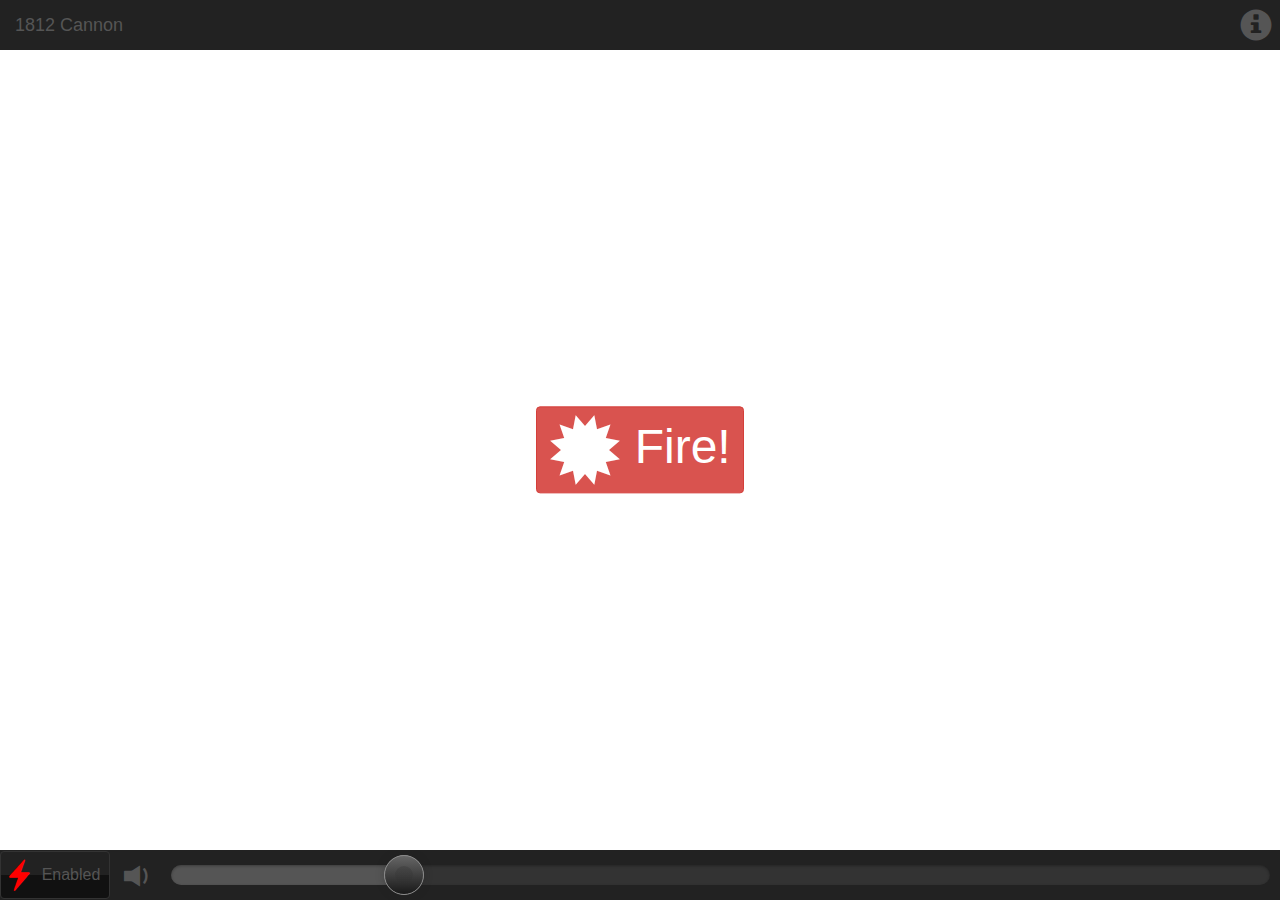
==== commit e858bb92: "Update index_exp.html" ====
--- a/index_exp.html
+++ b/index_exp.html
@@ -1,9 +1,9 @@
 <!DOCTYPE html>
 <html lang="en">
 <head>
-  <title>1813 Cannon</title>
+  <title>1812 Cannon</title>
   <meta charset="utf-8">
-  <meta name="viewport" content="width=device-width, height=device-height, initial-scale=1">
+  <meta name="viewport" content="width=device-width, initial-scale=1">
   <link rel="stylesheet" href="css/bootstrap.min.css">
   <link rel="stylesheet" href="css/bootstrap-slider.min.css">
   <!--<link rel="stylesheet" href="css/transparent-button.css">-->
@@ -15,7 +15,8 @@
   <script src="js/cannon-hooks.js"></script>
   <script src="js/jquery.cookie.js"></script>
   <script src="js/rangeslider.min.js"></script>
-  <script src="js/full-screen.min.js"></script>
+  <script src="js/full-screen.js"></script>
+  <script src="js/cannon.js"></script>
   <style>
     /* Remove the navbar's default margin-bottom and rounded borders */
     .navbar {
@@ -100,15 +101,15 @@
     html {
       height: 100%;
       height: 100vh;
-      /*overflow: hidden;*/
+      overflow: hidden;
     }
 
     body {
       padding-top: 50px;
       padding-bottom: 50px;
       height:100%;
-      border: 2px solid yellow;
-      overflow: auto;
+      /*border: 2px solid yellow;*/
+      overflow: hidden;
     }
 
     .toolbar {
@@ -131,7 +132,7 @@
 
     .content-pane {
       padding: 0px;
-      border: 2px solid red;
+      /*border: 2px solid red;*/
       height: 100%;
       /*height: -webkit-calc(100vh - 150px);
       height: -moz-calc(100vh - 150px);
@@ -311,10 +312,10 @@
       });
 
       // debug info
-      $("#debug-text").text(
-        "html height: " + $("html").height() + " " +
-        "content-pane height: " + $(".content-pane").height()
-      )
+      // $("#debug-text").text(
+      //   "html height: " + $("html").height() + " " +
+      //   "content-pane height: " + $(".content-pane").height()
+      // )
     });
   </script>
 </head>
@@ -376,6 +377,7 @@
 <div class="content-pane">
     <div class="vertical-center text-center"><button id="button-fire" type="button" class="btn btn-danger" style="font-size: 48px;"><span class="glyphicon glyphicon-certificate button-group-1"></span><span> Fire!</span></button></div>
     <div class="vertical-center text-center"><img id="ajax-loader" alt="Loading..." src="img/ajax-loader-large.gif" /></div>
+    <div id="browser-unsupported-message" class="vertical-center text-center" style="display: none; font-size: 24px;"><span class="glyphicon glyphicon-remove" style="font-size: 24px; color: #555555; vertical-align: middle; text-align: left;"></span><span style="font-size: 12px; color: #555555;"> It looks like your browser isn't supported.</span></div>
 </div>
 
 <!-- Modal -->
